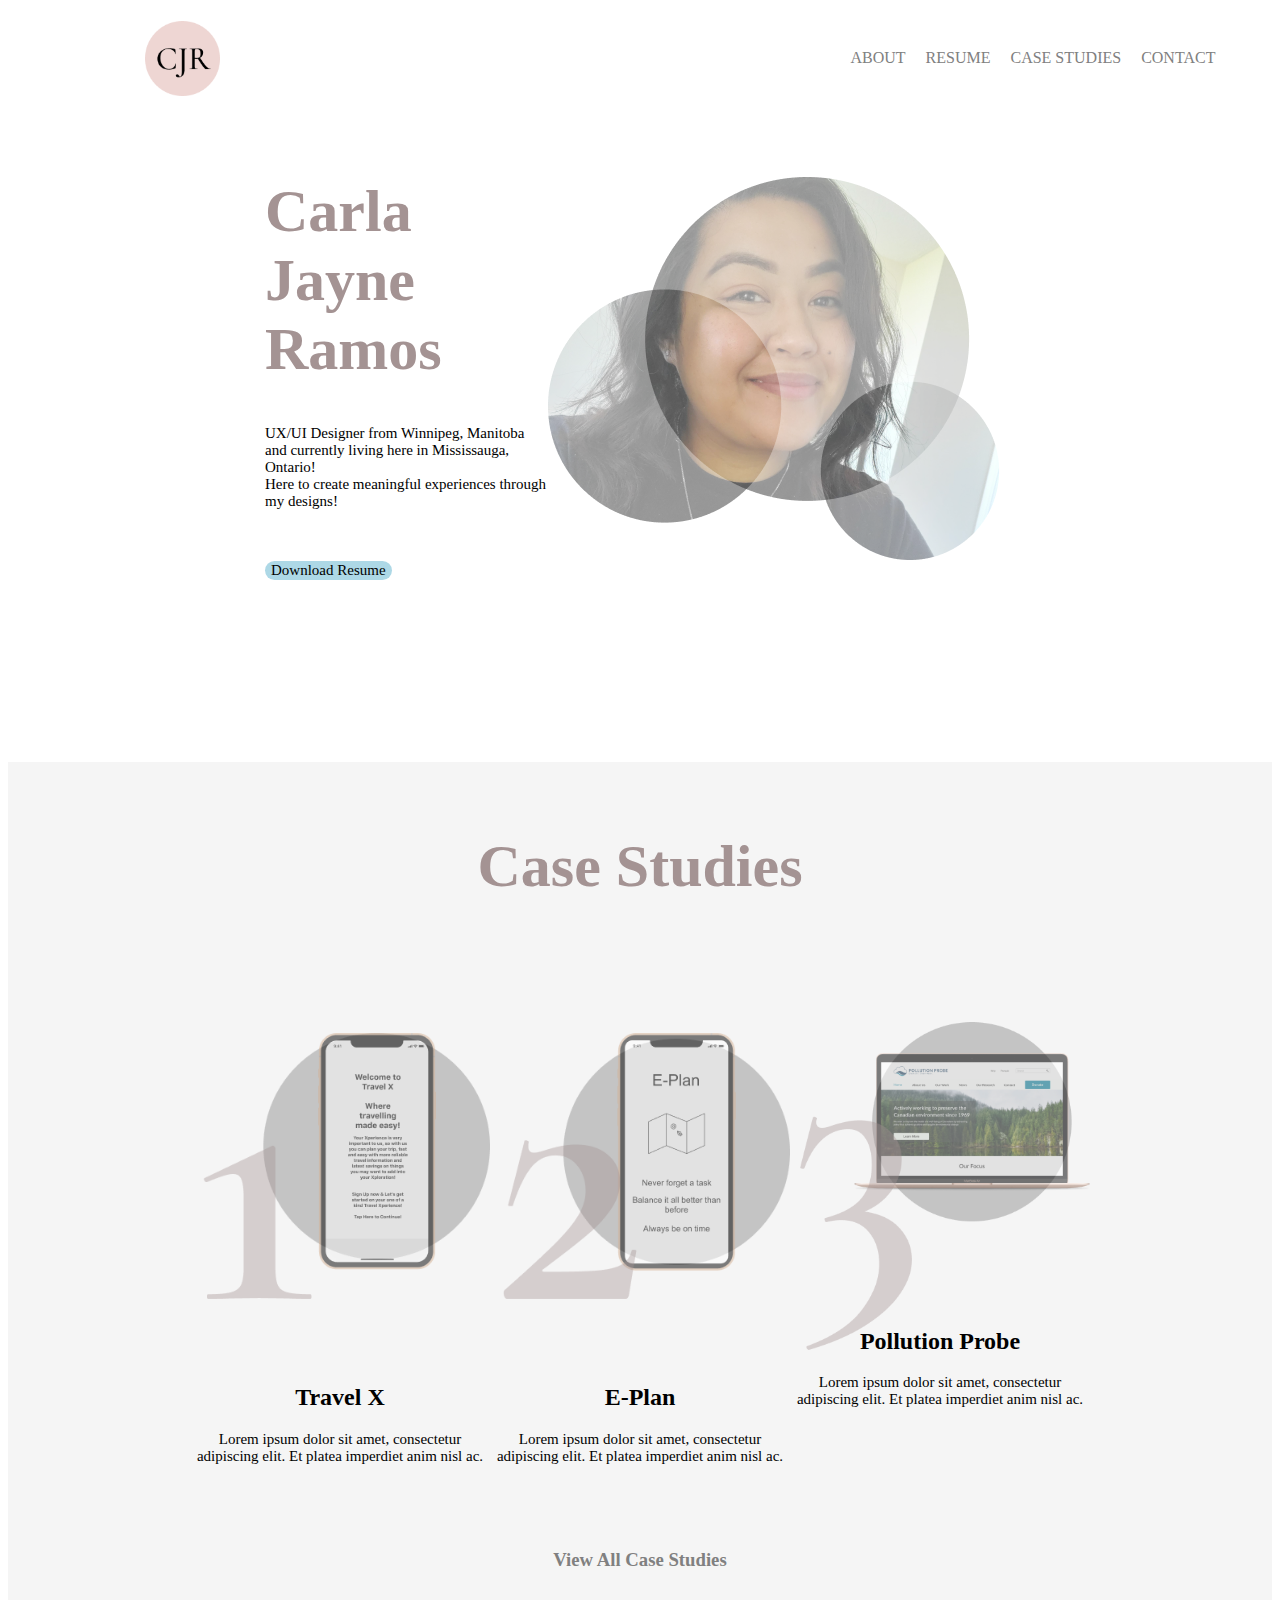
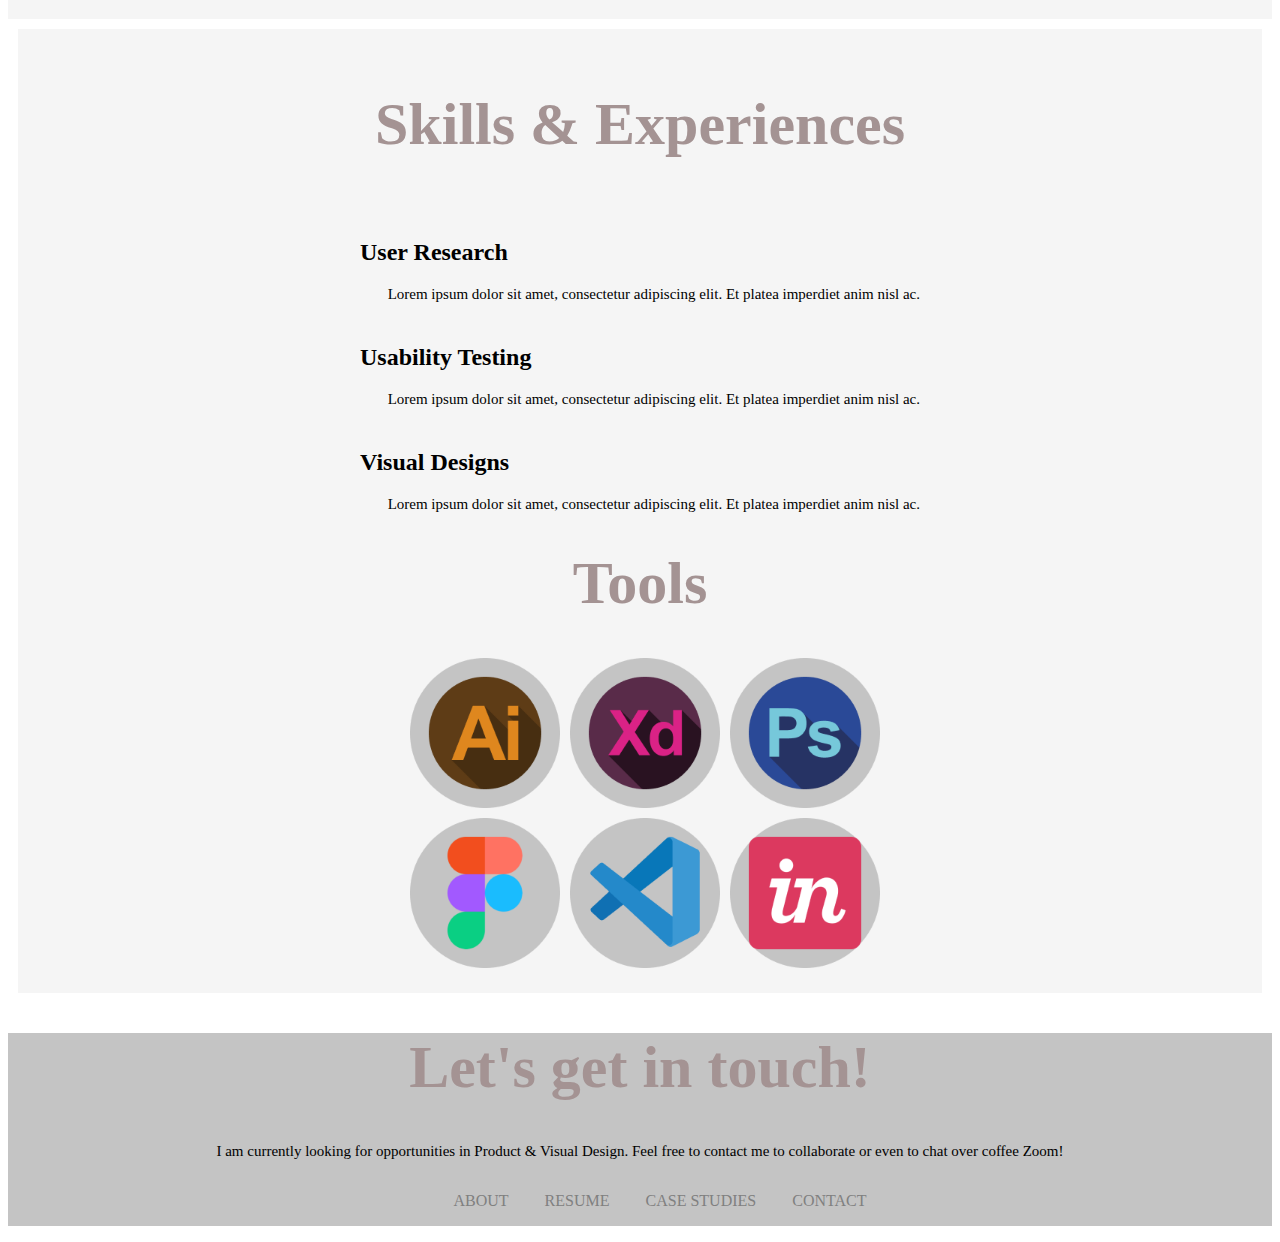
==== index.html @ ff815f1f "initial Push" ====
<!DOCTYPE html>
<html lang="en">
<head>
    <link rel="stylesheet" href="css/style.css">
    <title>Carla Jayne Ramos</title>
</head>
<body>
    <!-- Navigation -->
<header>
    <div class="logo">
          <img src="images/logo_2.png" width="75px" height="75px">
    </div>

    <div class="nav">
      <ul>
        <li><a href="#">ABOUT</a></li>
        <li><a href="#">RESUME</a></li>
        <li><a href="#">CASE STUDIES</a></li>
        <li><a href="#">CONTACT</a></li>
      </ul>
    </div>
</header>
    <!-- End Navigation -->

    <!-- About Me -->
    <section class="heroImg">
        <div class="content">
                <img src="images/carla_desktop.png" class="right">
                <h1 class="titlename">Carla Jayne Ramos</h1>
                <p>UX/UI Designer from Winnipeg, Manitoba and currently living here in Mississauga, Ontario!<br>Here to create meaningful experiences through my designs!</p>
                <br>
                <br>
                <button>Download Resume</button>
            </div>
    </section>
    <!-- End About Me -->

    <!-- Case Studies -->
        <section class="CaseStudies">
            <h1 style="text-align: center">Case Studies</h1>
            <div class="justifyContent flexContainer">
                <div class="flex_item">
                    <img src="images/travel_x_hp.png">
                    <div id="description">
                    <h2>Travel X</h2>
                    <p> Lorem ipsum dolor sit amet, consectetur adipiscing elit. Et platea imperdiet anim nisl ac.</p>
                    </div>
                </div>
                <div class="flex_item">
                    <img src="images/eplan_hp.png">
                    <div id="description">
                    <h2>E-Plan</h2>
                    <p> Lorem ipsum dolor sit amet, consectetur adipiscing elit. Et platea imperdiet anim nisl ac.</p>
                    </div></div>
                <div class="flex_item">
                    <img src="images/pollution_probe_hp.png">
                    <div id="description">
                    <h2>Pollution Probe</h2>
                    <p> Lorem ipsum dolor sit amet, consectetur adipiscing elit. Et platea imperdiet anim nisl ac.</p>
                    </div></div>
                </div>
            </div>
            <h3 style="text-align: center"><a href="#">View All Case Studies</a></h3>
        </section>
    <!-- End Case Studies -->

    <!-- Skills and Tools -->
    <section class="SkillsExperience">
    <section class="Skills">
<h1 style="text-align: center">Skills & Experiences</h1>
<div class="mySkills gridContainer1">
    <div class="gridArea" id="research">
        <h2 style="text-align: left">User Research</h2>
        <p style="text-align: right"> Lorem ipsum dolor sit amet, consectetur adipiscing elit. Et platea imperdiet anim nisl ac.</p>
    </div>
    <div class="gridArea" id="testing">
        <h2 style="text-align: left">Usability Testing</h2>
        <p style="text-align: right"> Lorem ipsum dolor sit amet, consectetur adipiscing elit. Et platea imperdiet anim nisl ac.</p>
    </div>
    <div class="gridArea" id= "visual">
        <h2 style="text-align: left">Visual Designs</h2>
        <p style="text-align: right"> Lorem ipsum dolor sit amet, consectetur adipiscing elit. Et platea imperdiet anim nisl ac.</p>
    </div>
</div>
</section>

<section class="myTools">
    <h1 style="text-align: center">Tools</h1>
    <div class="myTools gridContainer">
        <div class="grid-item" id="AI">
            <img src="images/animate.png" alt="Adobe Illustraitor">
        </div>
        <div class="grid-item" id="XD">
            <img src="images/xd.png" alt="Adobe XD">
        </div>
        <div class="grid-item" id="PS">
            <img src="images/photoshop.png" alt="Adobe Photoshop">
        </div>
        <div class="grid-item" id="Figma">
            <img src="images/figma.png" alt="Figma">
        </div>
        <div class="grid-item" id="VS">
            <img src="images/vscode.png" alt="VS Code">
        </div>
        <div class="grid-item" id="IV">
            <img src="images/invision.png" alt="Invision">
    </div></div>


</section>
</section>

    <!-- End Skills and Tools -->

    <!-- Footer -->
    <footer>
        <h1 style="text-align: center">Let's get in touch!</h1>
        <p>I am currently looking for opportunities in Product & Visual Design. Feel free to contact me to collaborate or even to chat over coffee Zoom!</p>
            <ul>
                <li><a href="#">ABOUT</a></li>
                <li><a href="#">RESUME</a></li>
                <li><a href="#">CASE STUDIES</a></li>
                <li><a href="#">CONTACT</a></li>
            </ul>
    </footer>
    <!-- End Footer -->


</body>
</html>
---- css/style.css ----
/*Navigation Bar*/
header{
  vertical-align: top;
  text-align: center;
  width: 100%;
  top: 0;
  left: 0;
  position: relative;
}
.logo {
  display: inline-block;
  width: 20%;
  padding:1%;
}
.nav{
  display: inline-block;
  width: 70%;
  padding: 1%;
}
.nav ul li{
  display:inline;
  margin-left: auto;
  padding: 8px;
}
.nav ul{
  float: right;
}

  /*About Me*/
  .heroImg {
    height: 600px;
    padding: 25px;
  }
  .content {
    margin: 0 auto;
    width: 750px;
  }
  .right {
    float: right;
    padding-right: 15px;
  }

    /*Case Studies*/
.flexContainer {
  display: flex;
  width: 100%;
  background-color:transparent;
  margin: 0;
  padding: 0;
}
.flex_item {
  background-color: transparent;
  flex-direction: column;
  margin: 0;
  padding: 10x;
  width: 300px;
  height: auto;
  text-align: center;
}
.justifyContent {
  justify-content: center;
}
img { 
  max-width: 100%;
  max-height: 100%;
}
#description {
    position: relative;
    left: 0;
    bottom: 50px;
  text-align: center;
}
.CaseStudies{
  background-color:whitesmoke;
  margin: 0;
  padding: 0;
  padding-bottom: 30px;
  padding-top: 30px;
}

    /*Skills and Tools*/

.gridContainer {
  display: grid;
  width: 100%;
  justify-content: center;
  align-content: center;
  background-color: transparent;
  grid-gap: 10px;
  grid-template-rows: auto auto;
  grid-template-columns: auto auto auto;
  grid-template-areas: "AI XD PS"
  "Figma VS IV";
}
.gridArea {
  margin: 10px;
  background-color: transparent;
  padding: 10px;
}

.gridContainer1{
  display: grid;
  grid-gap: 5px;
  justify-content: center;
  align-content: center;
  grid-template-columns: 600px;
  grid-template-rows: 100px 100px 100px;
  grid-template-areas:
  "research"
  "testing"
  "visual";
}
.grid-item {
width: 150px;
height: 150px;
}
.Skills {
  background-color:whitesmoke;
  width: inherit;
  height: inherit;
  padding: 0px;
  margin: 5px;
}
.myTools {
  background-color:whitesmoke;
  padding: 0px;
  margin: 5px;
}
.SkillsExperience {
  background-color:whitesmoke;
  margin: 10px;
  padding-bottom: 20px;
  padding-top: 20px;
}


    /*Footer*/
  footer {
  position: relative;
  width: 100%;
  height: auto;
  left: 0;
  bottom: 0;
  background-color:#C4C4C4;
  text-align: center;
  }
  footer ul li{
    display: inline-block;
    padding: 16px;
  }
    /*Web Style*/
  h1 {
    font-family: Cormorant, Bold;
    font-size: 60px;
    color:#A49393;
  }
  h3 {
    font-family: Open Sans;

  }
  p {
    font-family: Open Sans, regular;
    font-size: 15px;
  }
  a {
    font-family: Open Sans, regular;
    color: gray;
    text-decoration: none;
  }
  a:hover {
    text-decoration: underline;
  }
  button {
    font-family: Open Sans, Regular;
    font-size: 15px;
    background-color: lightblue;
    border-radius: 10px;
    text-align: center;
    display: inline-block;
    border: none;
  }  
  section {
    padding: 0;
    margin: 0;
  }

/*Media Query*/
@media only screen and (max-width:600){
  .flex-container {
    flex-direction: column;
  }}
@media only screen and (max-width:600){
  .gridContainer {
    grid-template-rows: auto auto auto auto auto auto;
    grid-template-columns: 1fr;
    grid-template-areas: 
    "AI"
    "XD"
    "PS"
    "Figma"
    "VS"
    "IV";
  }
  };
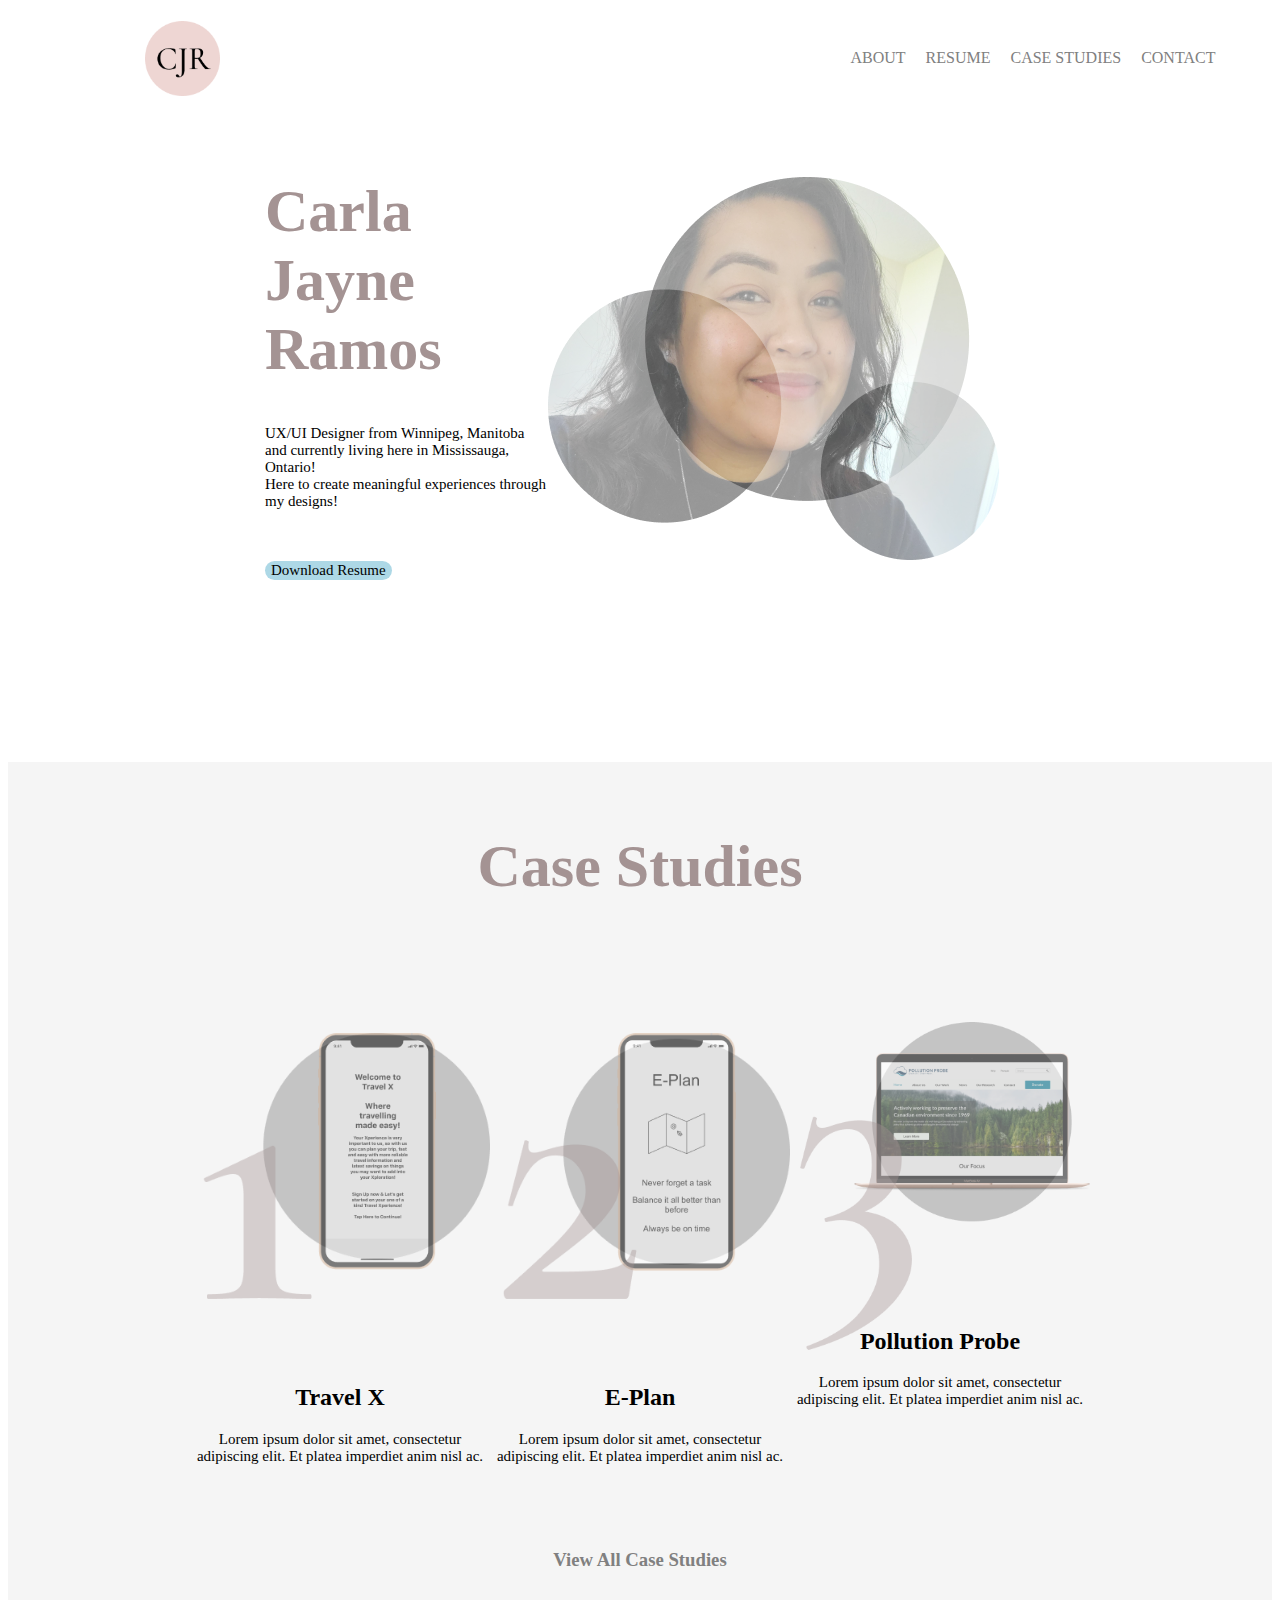
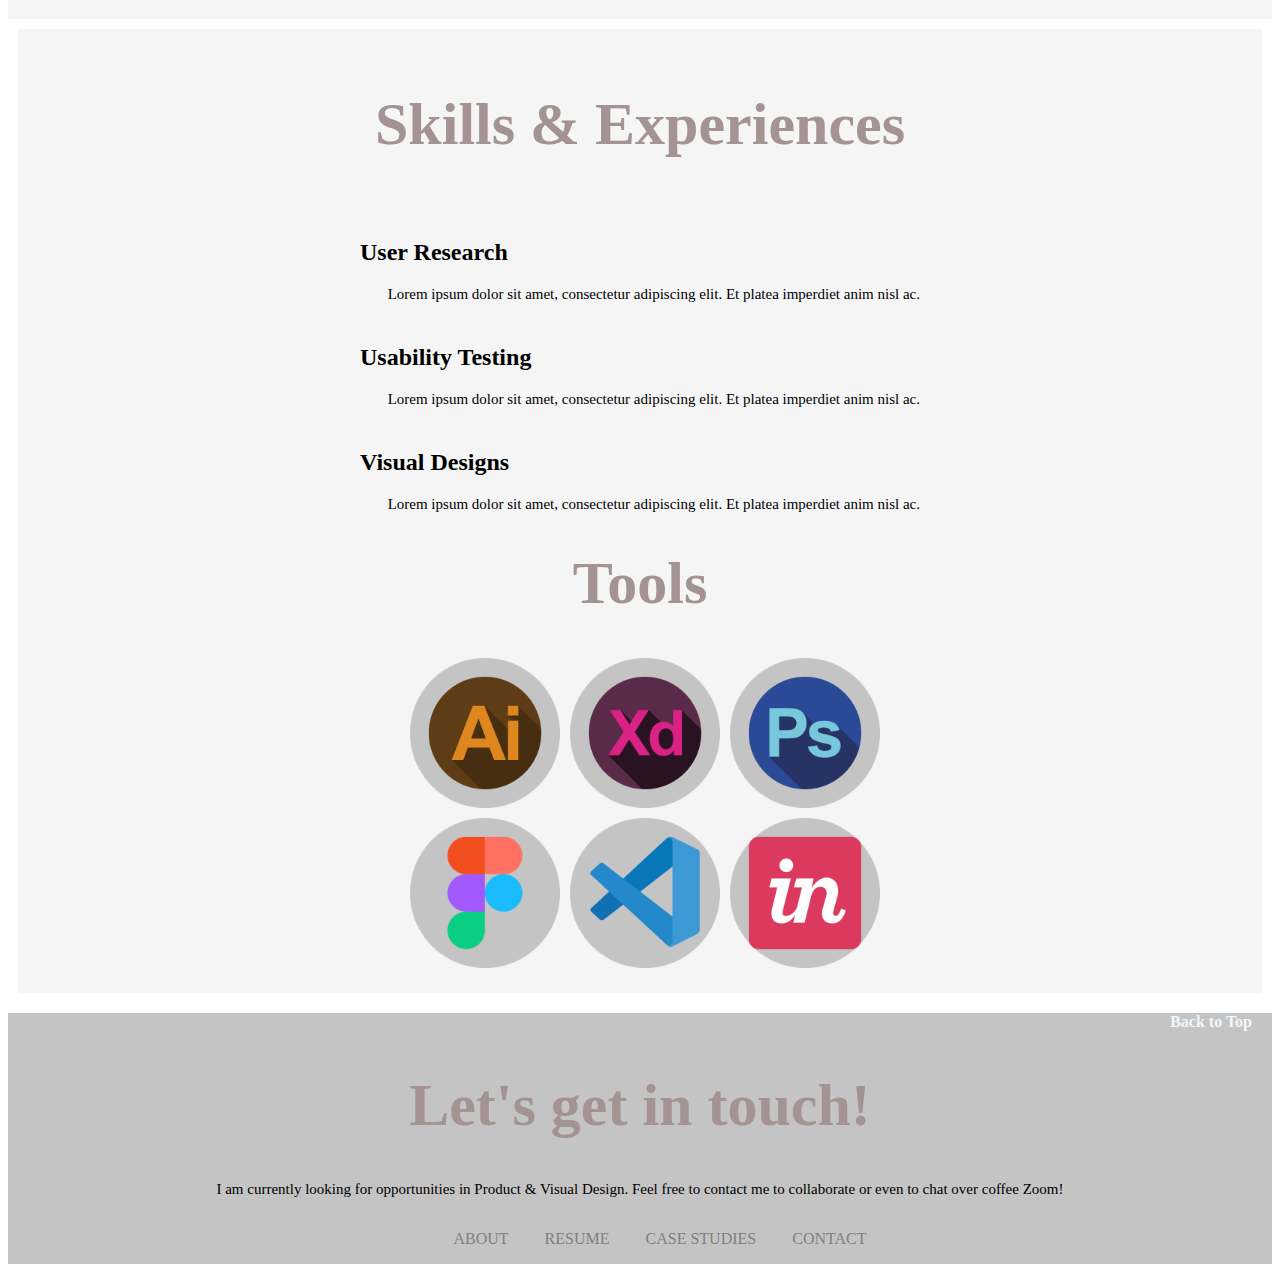
==== commit 24ab2ef5: "animation first push" ====
--- a/index.html
+++ b/index.html
@@ -3,6 +3,13 @@
 <head>
     <link rel="stylesheet" href="css/style.css">
     <title>Carla Jayne Ramos</title>
+    <style>
+        @font-face {
+  font-family: Open Sans;
+  src: url(https://fonts.google.com/specimen/Open+Sans?preview.text_type=custom#standard-styles);
+}
+
+    </style>
 </head>
 <body>
     <!-- Navigation -->
@@ -114,6 +121,7 @@
 
     <!-- Footer -->
     <footer>
+        <h2 id="backtop">Back to Top</h2>
         <h1 style="text-align: center">Let's get in touch!</h1>
         <p>I am currently looking for opportunities in Product & Visual Design. Feel free to contact me to collaborate or even to chat over coffee Zoom!</p>
             <ul>
@@ -127,4 +135,5 @@
 
 
 </body>
+<script src="js/index.js"></script>
 </html>--- a/css/style.css
+++ b/css/style.css
@@ -147,6 +147,14 @@
   footer ul li{
     display: inline-block;
     padding: 16px;
+  }
+  #backtop {
+    font-family: Open sans, regular;
+    font-size: 16px;
+    color: aliceblue;
+    text-align: right;
+    margin-right: 20px;
+    margin-top: 20px;
   }
     /*Web Style*/
   h1 {
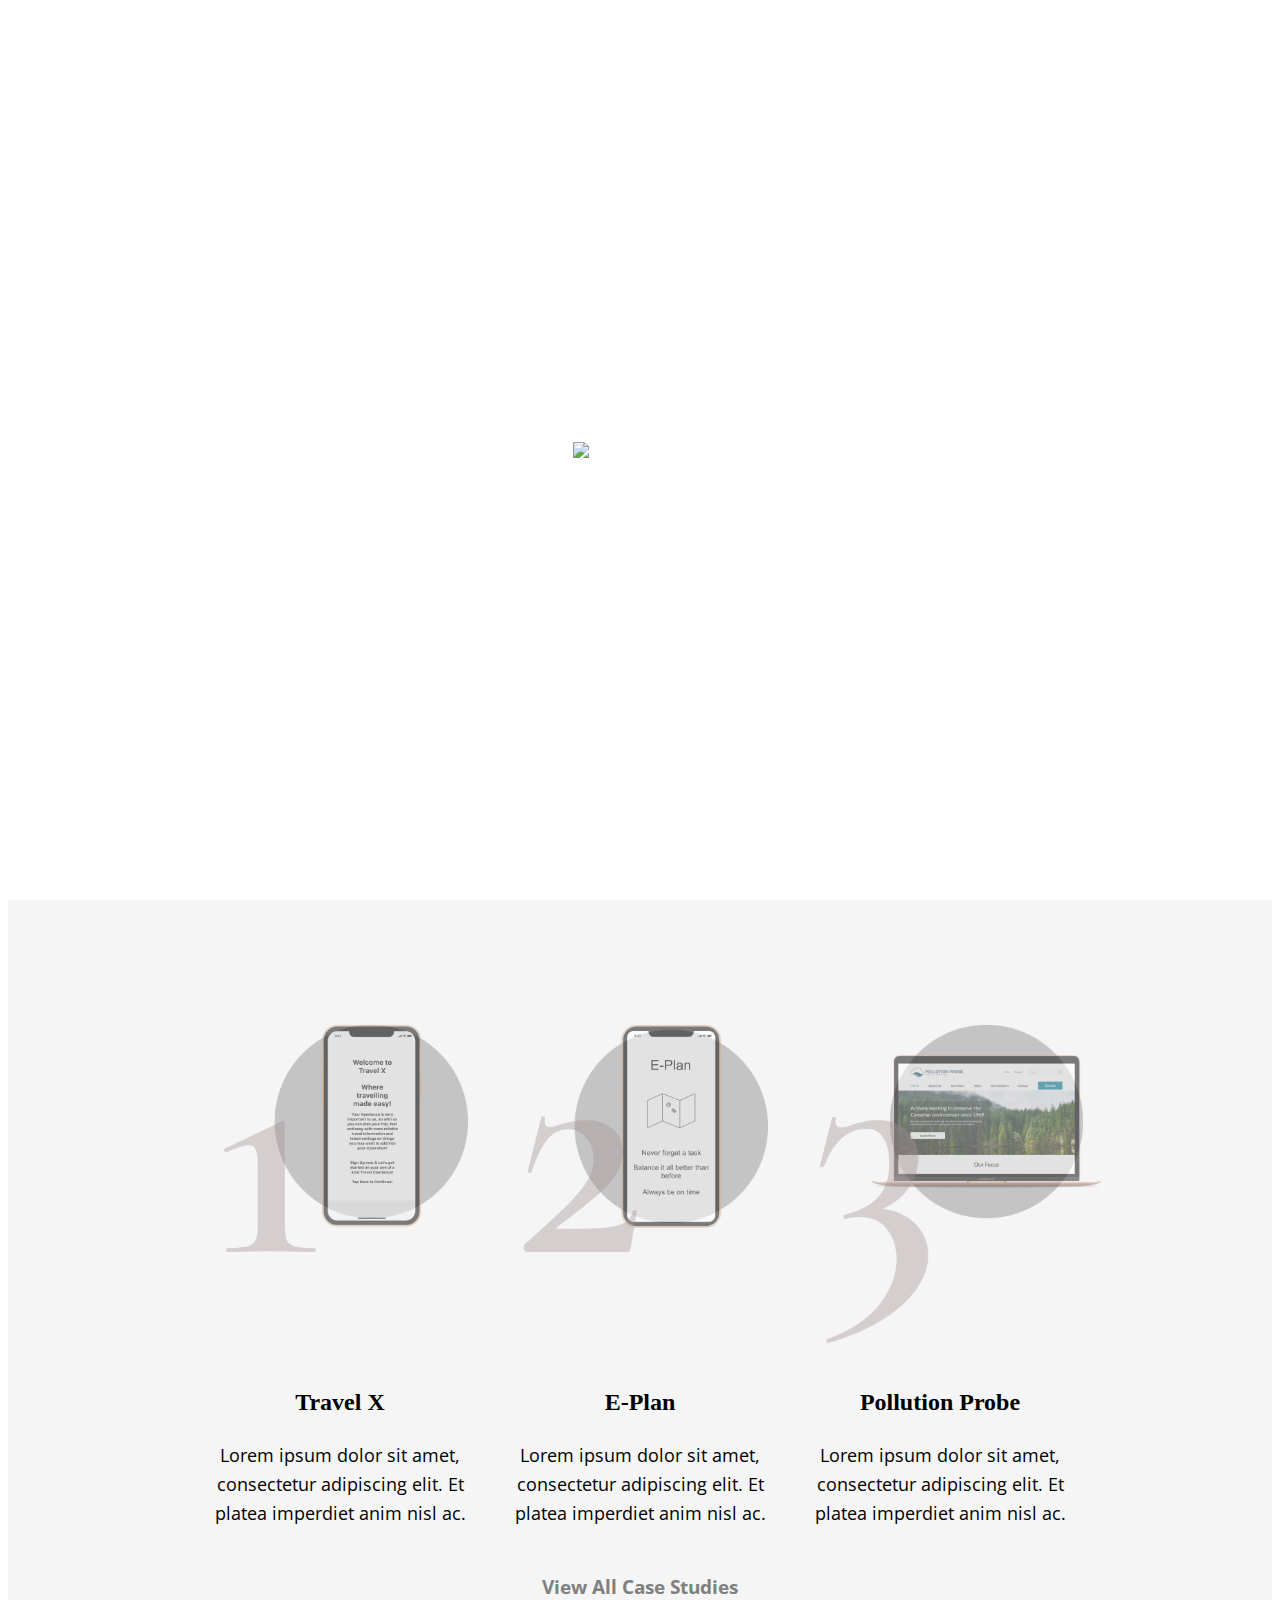
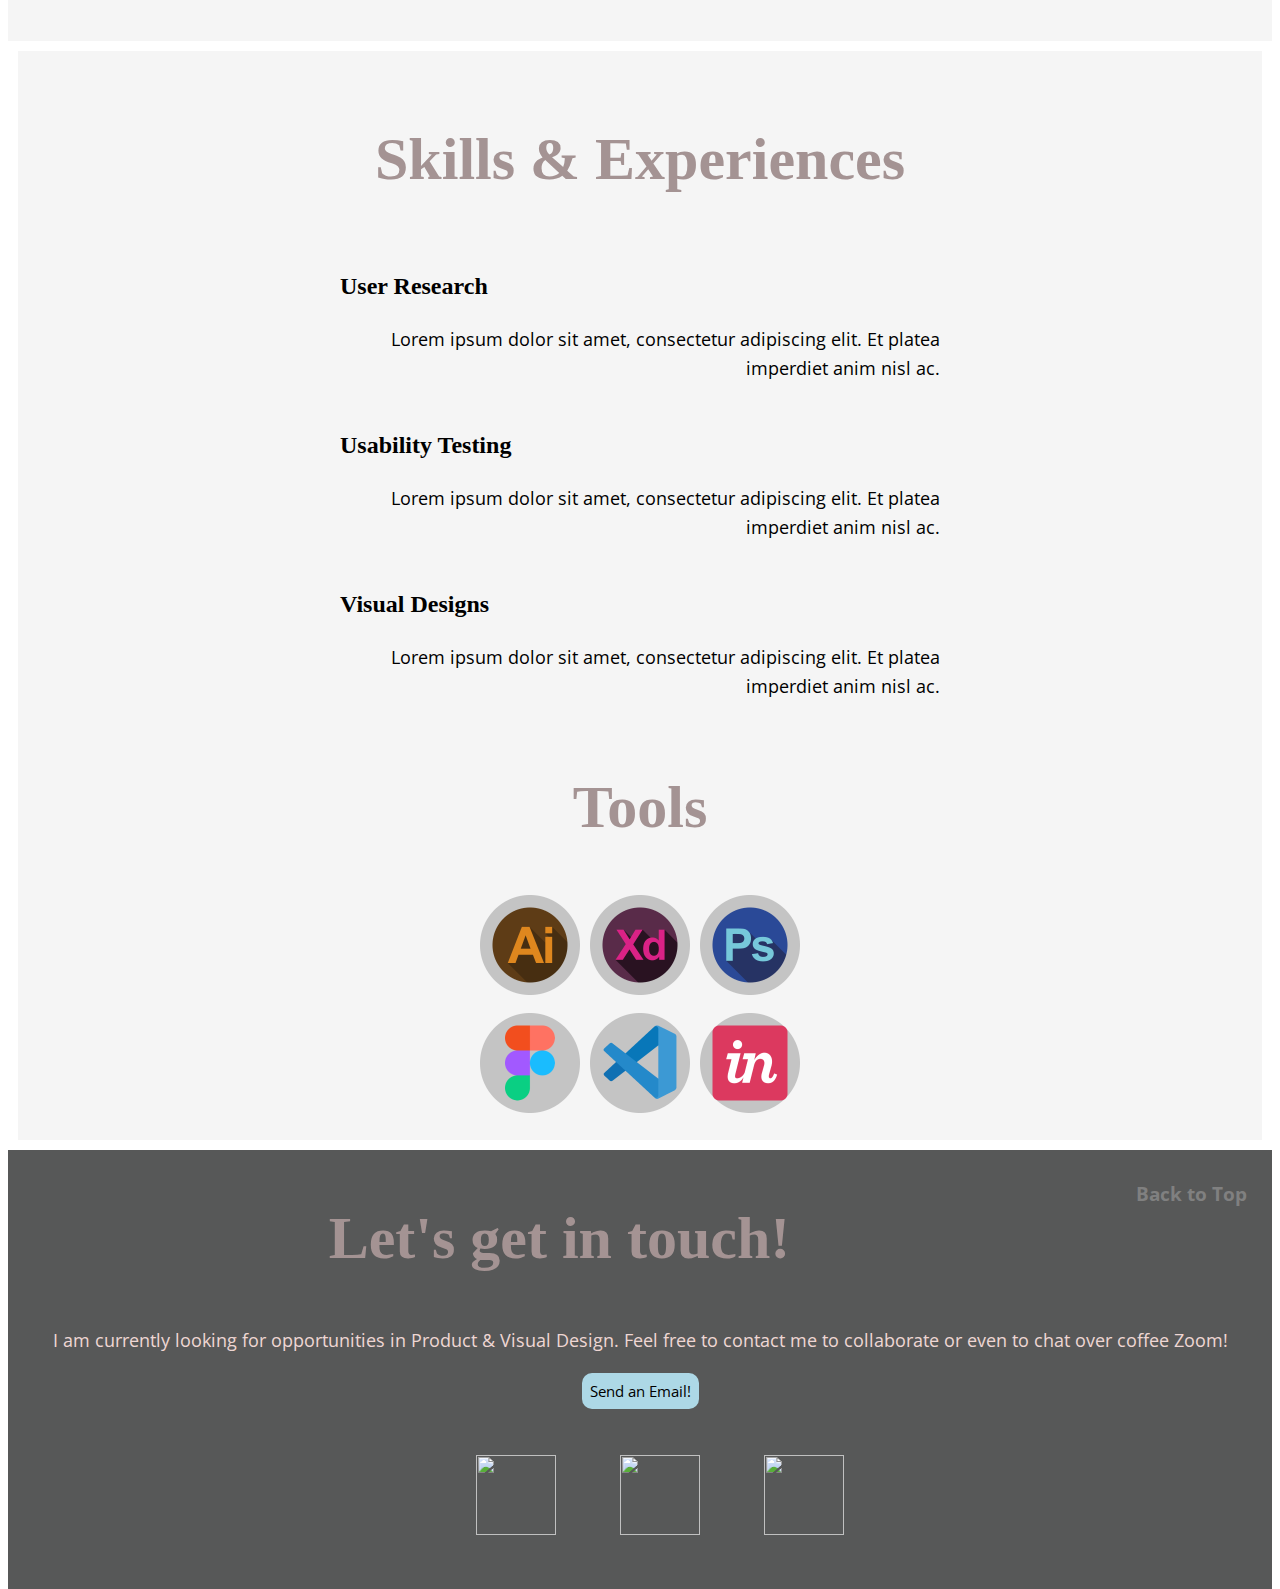
==== commit e5727d61: "Text and Alignment iterations - completed" ====
--- a/index.html
+++ b/index.html
@@ -3,13 +3,9 @@
 <head>
     <link rel="stylesheet" href="css/style.css">
     <title>Carla Jayne Ramos</title>
-    <style>
-        @font-face {
-  font-family: Open Sans;
-  src: url(https://fonts.google.com/specimen/Open+Sans?preview.text_type=custom#standard-styles);
-}
-
-    </style>
+    <!--Style Tags-->
+    <link href="https://fonts.googleapis.com/css?family=Open+Sans" rel="stylesheet">
+    <!--End Style Tags-->
 </head>
 <body>
     <!-- Navigation -->
@@ -17,13 +13,12 @@
     <div class="logo">
           <img src="images/logo_2.png" width="75px" height="75px">
     </div>
-
     <div class="nav">
       <ul>
-        <li><a href="#">ABOUT</a></li>
-        <li><a href="#">RESUME</a></li>
-        <li><a href="#">CASE STUDIES</a></li>
-        <li><a href="#">CONTACT</a></li>
+        <li><a href="about.html">ABOUT</a></li>
+        <li><a href="casestudies.html">CASE STUDIES</a></li>
+        <li><a href="contact.html">CONTACT</a></li>
+        <li><a href="https://docs.google.com/document/d/1Q8cBrltF35qJAb-zXMc60awHP8hutRlu6bZ5RbG4I0g/edit?usp=sharing">RESUME</a></li>
       </ul>
     </div>
 </header>
@@ -33,7 +28,7 @@
     <section class="heroImg">
         <div class="content">
                 <img src="images/carla_desktop.png" class="right">
-                <h1 class="titlename">Carla Jayne Ramos</h1>
+                <h1 id="top">Carla Jayne Ramos</h1>
                 <p>UX/UI Designer from Winnipeg, Manitoba and currently living here in Mississauga, Ontario!<br>Here to create meaningful experiences through my designs!</p>
                 <br>
                 <br>
@@ -48,49 +43,51 @@
             <div class="justifyContent flexContainer">
                 <div class="flex_item">
                     <img src="images/travel_x_hp.png">
-                    <div id="description">
+                    <figcaption>
                     <h2>Travel X</h2>
                     <p> Lorem ipsum dolor sit amet, consectetur adipiscing elit. Et platea imperdiet anim nisl ac.</p>
-                    </div>
+                    </figcaption>
                 </div>
                 <div class="flex_item">
                     <img src="images/eplan_hp.png">
-                    <div id="description">
+                    <figcaption>
                     <h2>E-Plan</h2>
                     <p> Lorem ipsum dolor sit amet, consectetur adipiscing elit. Et platea imperdiet anim nisl ac.</p>
-                    </div></div>
+                    </figcaption></div>
                 <div class="flex_item">
                     <img src="images/pollution_probe_hp.png">
-                    <div id="description">
+                    <figcaption>
                     <h2>Pollution Probe</h2>
                     <p> Lorem ipsum dolor sit amet, consectetur adipiscing elit. Et platea imperdiet anim nisl ac.</p>
-                    </div></div>
+                    </figcaption></div>
                 </div>
             </div>
-            <h3 style="text-align: center"><a href="#">View All Case Studies</a></h3>
+            <h3 style="text-align: center"><a href="casestudies.html">View All Case Studies</a></h3>
         </section>
     <!-- End Case Studies -->
 
     <!-- Skills and Tools -->
     <section class="SkillsExperience">
-    <section class="Skills">
+<section class="Skills">
 <h1 style="text-align: center">Skills & Experiences</h1>
 <div class="mySkills gridContainer1">
-    <div class="gridArea" id="research">
+    <div class="grid-item1" id="research">
         <h2 style="text-align: left">User Research</h2>
         <p style="text-align: right"> Lorem ipsum dolor sit amet, consectetur adipiscing elit. Et platea imperdiet anim nisl ac.</p>
     </div>
-    <div class="gridArea" id="testing">
+    <div class="grid-item1" id="testing">
         <h2 style="text-align: left">Usability Testing</h2>
         <p style="text-align: right"> Lorem ipsum dolor sit amet, consectetur adipiscing elit. Et platea imperdiet anim nisl ac.</p>
     </div>
-    <div class="gridArea" id= "visual">
+    <div class="grid-item1" id= "visual">
         <h2 style="text-align: left">Visual Designs</h2>
         <p style="text-align: right"> Lorem ipsum dolor sit amet, consectetur adipiscing elit. Et platea imperdiet anim nisl ac.</p>
     </div>
 </div>
 </section>
+    <!-- End Skills -->
 
+    <!--Tools -->
 <section class="myTools">
     <h1 style="text-align: center">Tools</h1>
     <div class="myTools gridContainer">
@@ -112,28 +109,35 @@
         <div class="grid-item" id="IV">
             <img src="images/invision.png" alt="Invision">
     </div></div>
-
-
 </section>
 </section>
-
-    <!-- End Skills and Tools -->
+    <!-- End Tools -->
 
     <!-- Footer -->
     <footer>
-        <h2 id="backtop">Back to Top</h2>
-        <h1 style="text-align: center">Let's get in touch!</h1>
-        <p>I am currently looking for opportunities in Product & Visual Design. Feel free to contact me to collaborate or even to chat over coffee Zoom!</p>
+        <h3 id="backtop"><a href="#">Back to Top</a></h3>
+        <h1 id="getintouch">Let's get in touch!</h1>
+        <p id="spill">I am currently looking for opportunities in Product & Visual Design. Feel free to contact me to collaborate or even to chat over coffee Zoom!</p>
+        <button id="sendemail">Send an Email!</button>
             <ul>
-                <li><a href="#">ABOUT</a></li>
-                <li><a href="#">RESUME</a></li>
-                <li><a href="#">CASE STUDIES</a></li>
-                <li><a href="#">CONTACT</a></li>
+                <li id="instagram"><a href="https://www.instagram.com/cjayne.designs/"><img src="images/socialmedia/025-instagram.png" width="80px" height="80px" atl="instagram"></a></li>
+                <li id="github"><a href="https://github.com/carlajayne"><img src="images/socialmedia/038-github.png" width="80px" height="80px" atl="github"></a></li>
+                <li id="linkedin"><a href="https://www.linkedin.com/in/carla-jayne-ramos-31b93017a/"><img src="images/socialmedia/045-linkedin.png" width="80px" height="80px" atl="Linkedin"></a></li>
             </ul>
     </footer>
     <!-- End Footer -->
-
+    
+    <!--Preloader-->
+    <div class="preloader">
+        <img src="http://cdn.onlinewebfonts.com/svg/img_511613.png">
+    </div>
+    <!-- End Preloader-->
+    
+    <!--Javascript Tags-->
+<script src="js/index.js"></script>
+<script src="https://code.jquery.com/jquery-3.5.1.js"></script>
+<script src="https://ajax.googleapis.com/ajax/libs/jquery/3.3.1/jquery.min.js"></script>
+    <!--End Javascript Tags-->
 
 </body>
-<script src="js/index.js"></script>
 </html>--- a/css/style.css
+++ b/css/style.css
@@ -16,6 +16,7 @@
   display: inline-block;
   width: 70%;
   padding: 1%;
+  z-index: 1;
 }
 .nav ul li{
   display:inline;
@@ -60,59 +61,52 @@
 .justifyContent {
   justify-content: center;
 }
-img { 
-  max-width: 100%;
-  max-height: 100%;
-}
-#description {
-    position: relative;
+.flexContainer img { 
+  position: relative;
+  max-width: 400px;
+  max-height: 400px;
+  margin: auto;
+  padding:  0px 20px 0;
+}
+figcaption {
+    padding: 0.5em;
+    position: static;
     left: 0;
-    bottom: 50px;
-  text-align: center;
+    text-align: center;
 }
 .CaseStudies{
   background-color:whitesmoke;
-  margin: 0;
-  padding: 0;
-  padding-bottom: 30px;
-  padding-top: 30px;
-}
-
-    /*Skills and Tools*/
-
-.gridContainer {
-  display: grid;
-  width: 100%;
-  justify-content: center;
+  padding-bottom: 20px;
+  padding-top: 5px;
   align-content: center;
-  background-color: transparent;
-  grid-gap: 10px;
-  grid-template-rows: auto auto;
-  grid-template-columns: auto auto auto;
-  grid-template-areas: "AI XD PS"
-  "Figma VS IV";
-}
-.gridArea {
+}
+
+    /*Skills&Tools Container*/
+.SkillsExperience {
+  background-color:whitesmoke;
   margin: 10px;
-  background-color: transparent;
-  padding: 10px;
-}
-
+  padding: 0px;
+  padding-bottom: 20px;
+  padding-top: 20px;
+  align-content: center;
+}
+    /*Skills*/
 .gridContainer1{
   display: grid;
   grid-gap: 5px;
   justify-content: center;
   align-content: center;
   grid-template-columns: 600px;
-  grid-template-rows: 100px 100px 100px;
+  grid-template-rows: auto auto auto;
   grid-template-areas:
   "research"
   "testing"
   "visual";
 }
-.grid-item {
-width: 150px;
-height: 150px;
+.grid-item1 {
+  margin: 0;
+  background-color: transparent;
+  padding: 0px;
 }
 .Skills {
   background-color:whitesmoke;
@@ -121,41 +115,59 @@
   padding: 0px;
   margin: 5px;
 }
-.myTools {
-  background-color:whitesmoke;
-  padding: 0px;
-  margin: 5px;
-}
-.SkillsExperience {
-  background-color:whitesmoke;
-  margin: 10px;
-  padding-bottom: 20px;
-  padding-top: 20px;
-}
+    /*Tools*/
+    .gridContainer {
+      display: grid;
+      align-content: center;
+      justify-content: center;
+      width: 100%;
+      background-color: transparent;
+      grid-gap: 10px;
+      grid-template-rows: auto auto;
+      grid-template-columns: auto auto auto;
+      grid-template-areas: 
+      "AI XD PS"
+      "Figma VS IV";
+    }
+    .grid-item img{
+      width: 100px;
+      height: 100px;
+    }
+    .myTools {
+      background-color:whitesmoke;
+      padding: 0px;
+      margin: 0px;
+    }
 
 
     /*Footer*/
   footer {
-  position: relative;
-  width: 100%;
-  height: auto;
-  left: 0;
-  bottom: 0;
-  background-color:#C4C4C4;
-  text-align: center;
-  }
-  footer ul li{
+    bottom: 0;
+    width: 100%;
+    padding: 50px auto 75px;
+    background-color: #575858;
+    text-decoration-color: #eed6d3;
+    align-content: center;
+    justify-content: center;
+    text-align: center;
+  }
+  #backtop {  
+    padding: 10px 25px 0; 
+    float: right;
+  }
+  footer ul li {
     display: inline-block;
-    padding: 16px;
-  }
-  #backtop {
-    font-family: Open sans, regular;
-    font-size: 16px;
-    color: aliceblue;
-    text-align: right;
-    margin-right: 20px;
-    margin-top: 20px;
-  }
+    align-content: space-between;
+    padding: 30px;
+  } 
+  #spill {
+    color: #eed6d3;
+  }
+  #getintouch{
+    text-align: center;
+  }
+
+
     /*Web Style*/
   h1 {
     font-family: Cormorant, Bold;
@@ -168,7 +180,7 @@
   }
   p {
     font-family: Open Sans, regular;
-    font-size: 15px;
+    font-size: 18px;
   }
   a {
     font-family: Open Sans, regular;
@@ -186,11 +198,20 @@
     text-align: center;
     display: inline-block;
     border: none;
-  }  
-  section {
-    padding: 0;
-    margin: 0;
-  }
+    padding: 8px;
+  } 
+  button:hover {
+    background-color: rgb(35, 161, 161);
+  } 
+
+  body{
+    height: 100vh;
+    line-height: 1.6;
+}
+/*CSS Scroll Smooth*/
+html {
+  scroll-behavior: smooth;
+}
 
 /*Media Query*/
 @media only screen and (max-width:600){
@@ -198,9 +219,11 @@
     flex-direction: column;
   }}
 @media only screen and (max-width:600){
-  .gridContainer {
-    grid-template-rows: auto auto auto auto auto auto;
-    grid-template-columns: 1fr;
+  }
+  .gridContainer .gridContainer1 {
+    align-content: center;
+    grid-template-rows: 100 100 100 100 100 100;
+    grid-template-columns: 1fr ;
     grid-template-areas: 
     "AI"
     "XD"
@@ -209,4 +232,31 @@
     "VS"
     "IV";
   }
-  };+  /*Preloader*/
+  .preloader{
+    position: fixed;
+    width: 100%;
+    height: 100vh;
+    z-index: 10000;
+    background-color: white;
+    top: 0;
+    display: flex;
+    align-items: center;
+  }
+  .preloader img{
+    animation: spin 3s ease;
+    transition: all;
+    width: 150px;
+    margin: 0 auto;
+  }
+  @keyframes spin {
+    0% {
+      transform: rotate(0deg);
+    }
+    50% {
+      transform: rotate(360deg);
+    }
+    100% {
+      transform: rotate(720deg);
+    }
+  }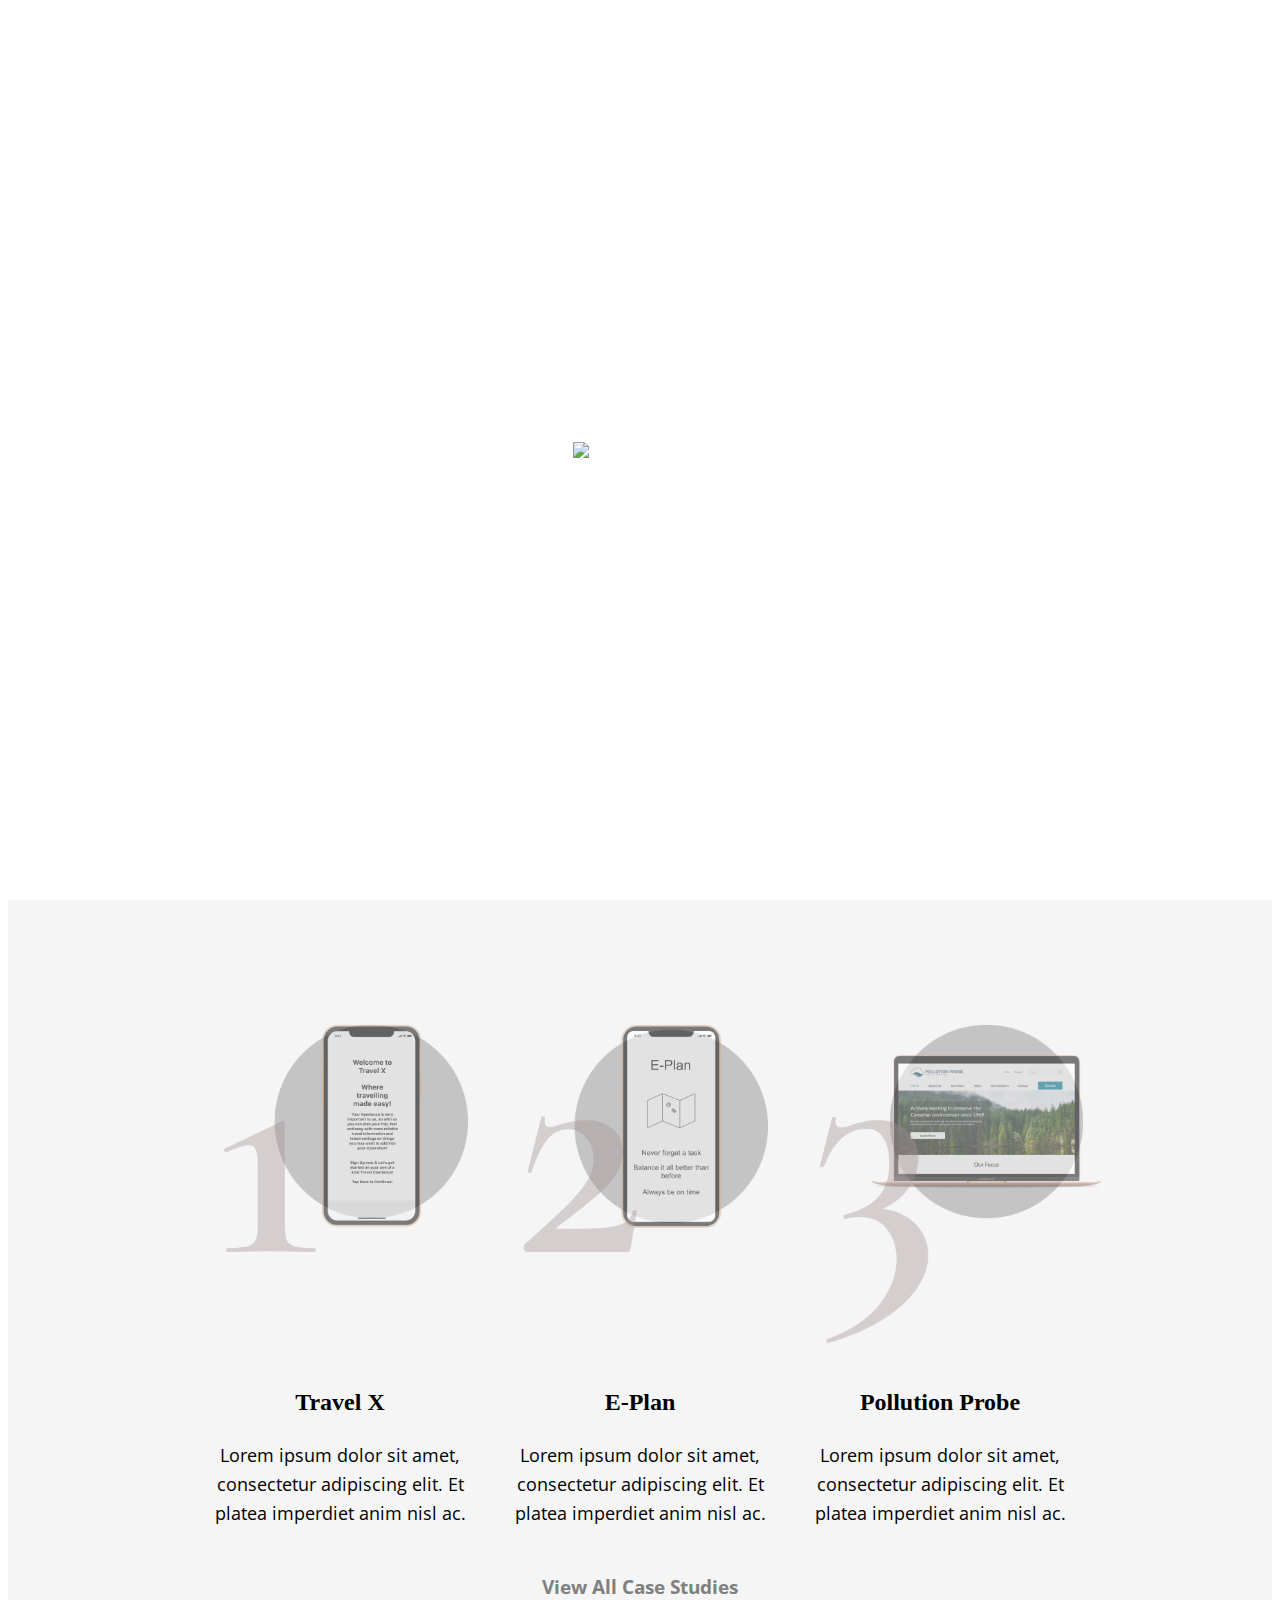
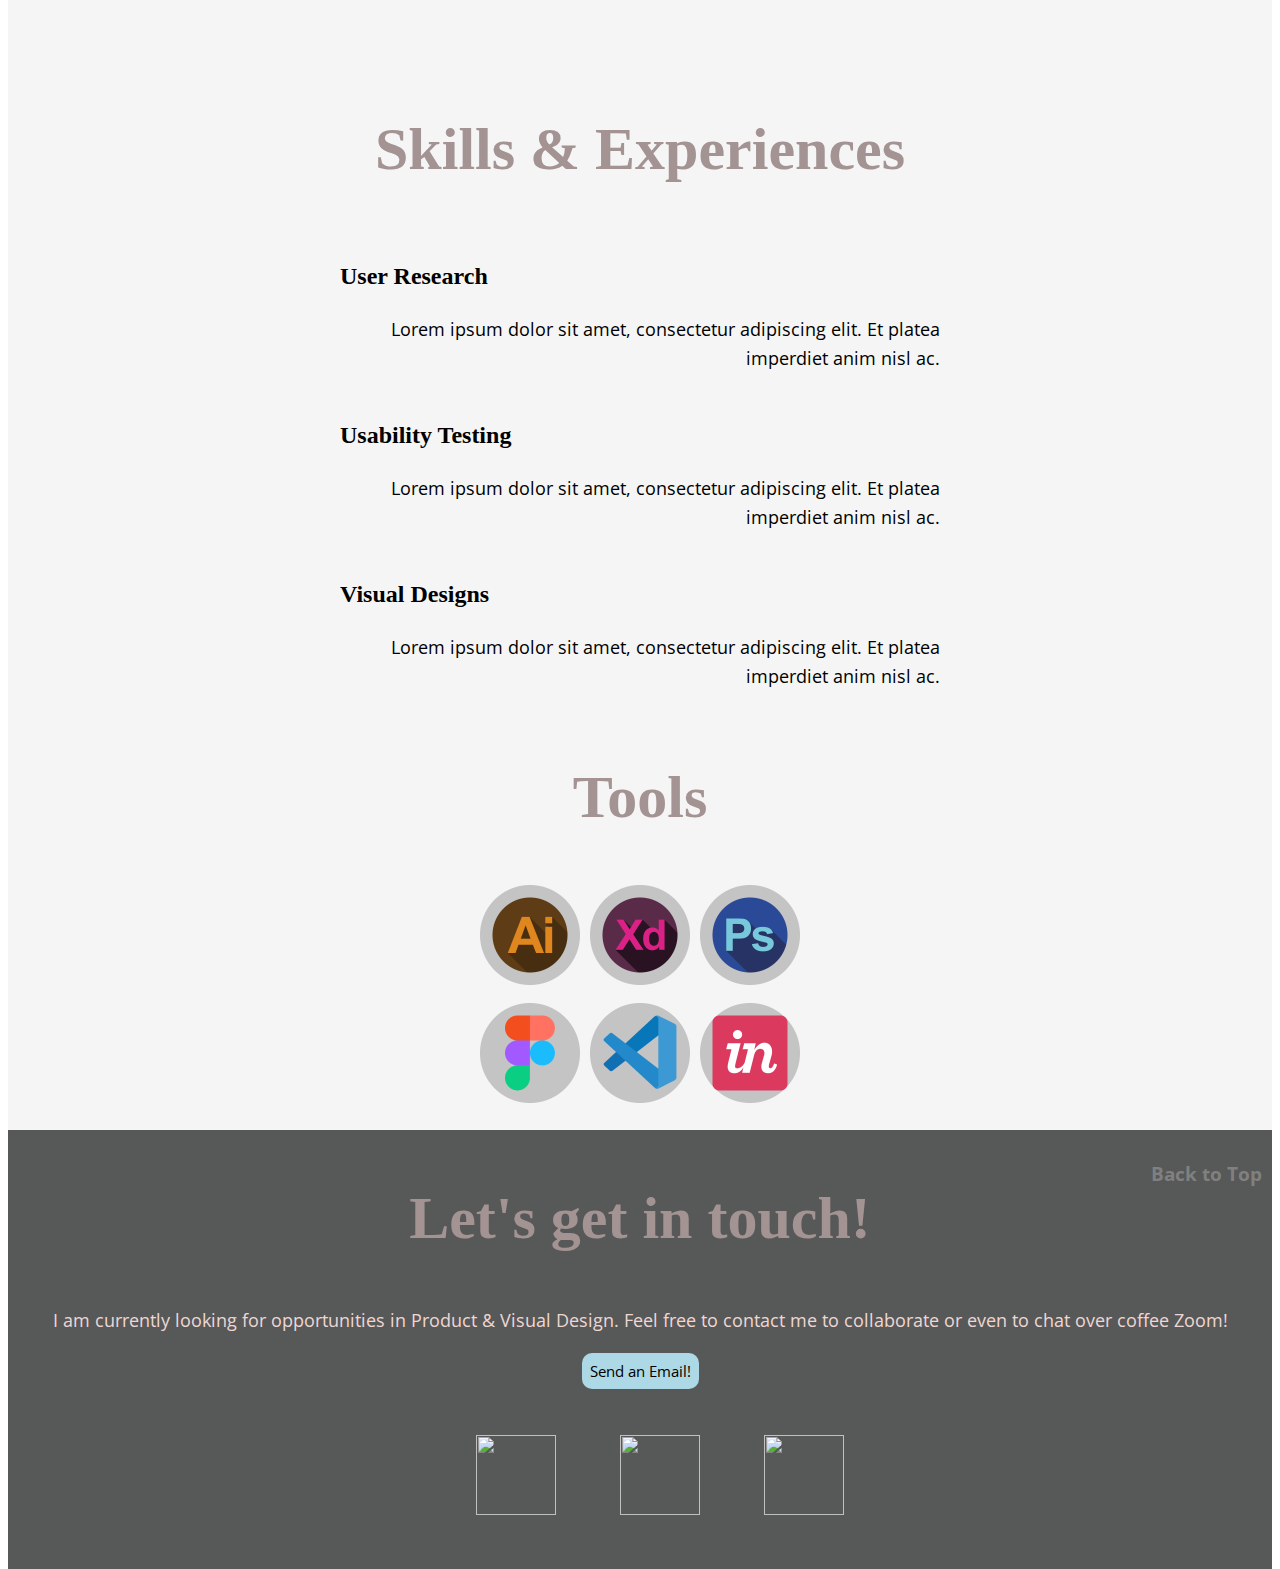
==== commit 967c6840: "one more footer edit" ====
--- a/index.html
+++ b/index.html
@@ -116,9 +116,10 @@
     <!-- Footer -->
     <footer>
         <h3 id="backtop"><a href="#">Back to Top</a></h3>
-        <h1 id="getintouch">Let's get in touch!</h1>
-        <p id="spill">I am currently looking for opportunities in Product & Visual Design. Feel free to contact me to collaborate or even to chat over coffee Zoom!</p>
-        <button id="sendemail">Send an Email!</button>
+        <div class="footertext">
+        <h1>Let's get in touch!</h1>
+        <p class="spill">I am currently looking for opportunities in Product & Visual Design. Feel free to contact me to collaborate or even to chat over coffee Zoom!</p>
+        <button>Send an Email!</button></div>
             <ul>
                 <li id="instagram"><a href="https://www.instagram.com/cjayne.designs/"><img src="images/socialmedia/025-instagram.png" width="80px" height="80px" atl="instagram"></a></li>
                 <li id="github"><a href="https://github.com/carlajayne"><img src="images/socialmedia/038-github.png" width="80px" height="80px" atl="github"></a></li>
--- a/css/style.css
+++ b/css/style.css
@@ -84,13 +84,13 @@
     /*Skills&Tools Container*/
 .SkillsExperience {
   background-color:whitesmoke;
-  margin: 10px;
+  margin: 0px;
   padding: 0px;
   padding-bottom: 20px;
   padding-top: 20px;
   align-content: center;
 }
-    /*Skills*/
+                     /*Skills*/
 .gridContainer1{
   display: grid;
   grid-gap: 5px;
@@ -115,7 +115,7 @@
   padding: 0px;
   margin: 5px;
 }
-    /*Tools*/
+                         /*Tools*/
     .gridContainer {
       display: grid;
       align-content: center;
@@ -141,32 +141,32 @@
 
 
     /*Footer*/
+    #backtop { 
+      background-color:   #575858; 
+      padding: 10px 10px 0; 
+      position: absolute;
+      top:0;
+      right:0;
+      width: 200px;
+      text-align: right;
+    }
   footer {
+    position: relative;
+    justify-content: center;
+    align-content: center;
+    text-align: center;
     bottom: 0;
     width: 100%;
-    padding: 50px auto 75px;
+    padding: auto;
     background-color: #575858;
-    text-decoration-color: #eed6d3;
-    align-content: center;
-    justify-content: center;
-    text-align: center;
-  }
-  #backtop {  
-    padding: 10px 25px 0; 
-    float: right;
   }
   footer ul li {
     display: inline-block;
-    align-content: space-between;
     padding: 30px;
   } 
-  #spill {
+  .spill{
     color: #eed6d3;
   }
-  #getintouch{
-    text-align: center;
-  }
-
 
     /*Web Style*/
   h1 {
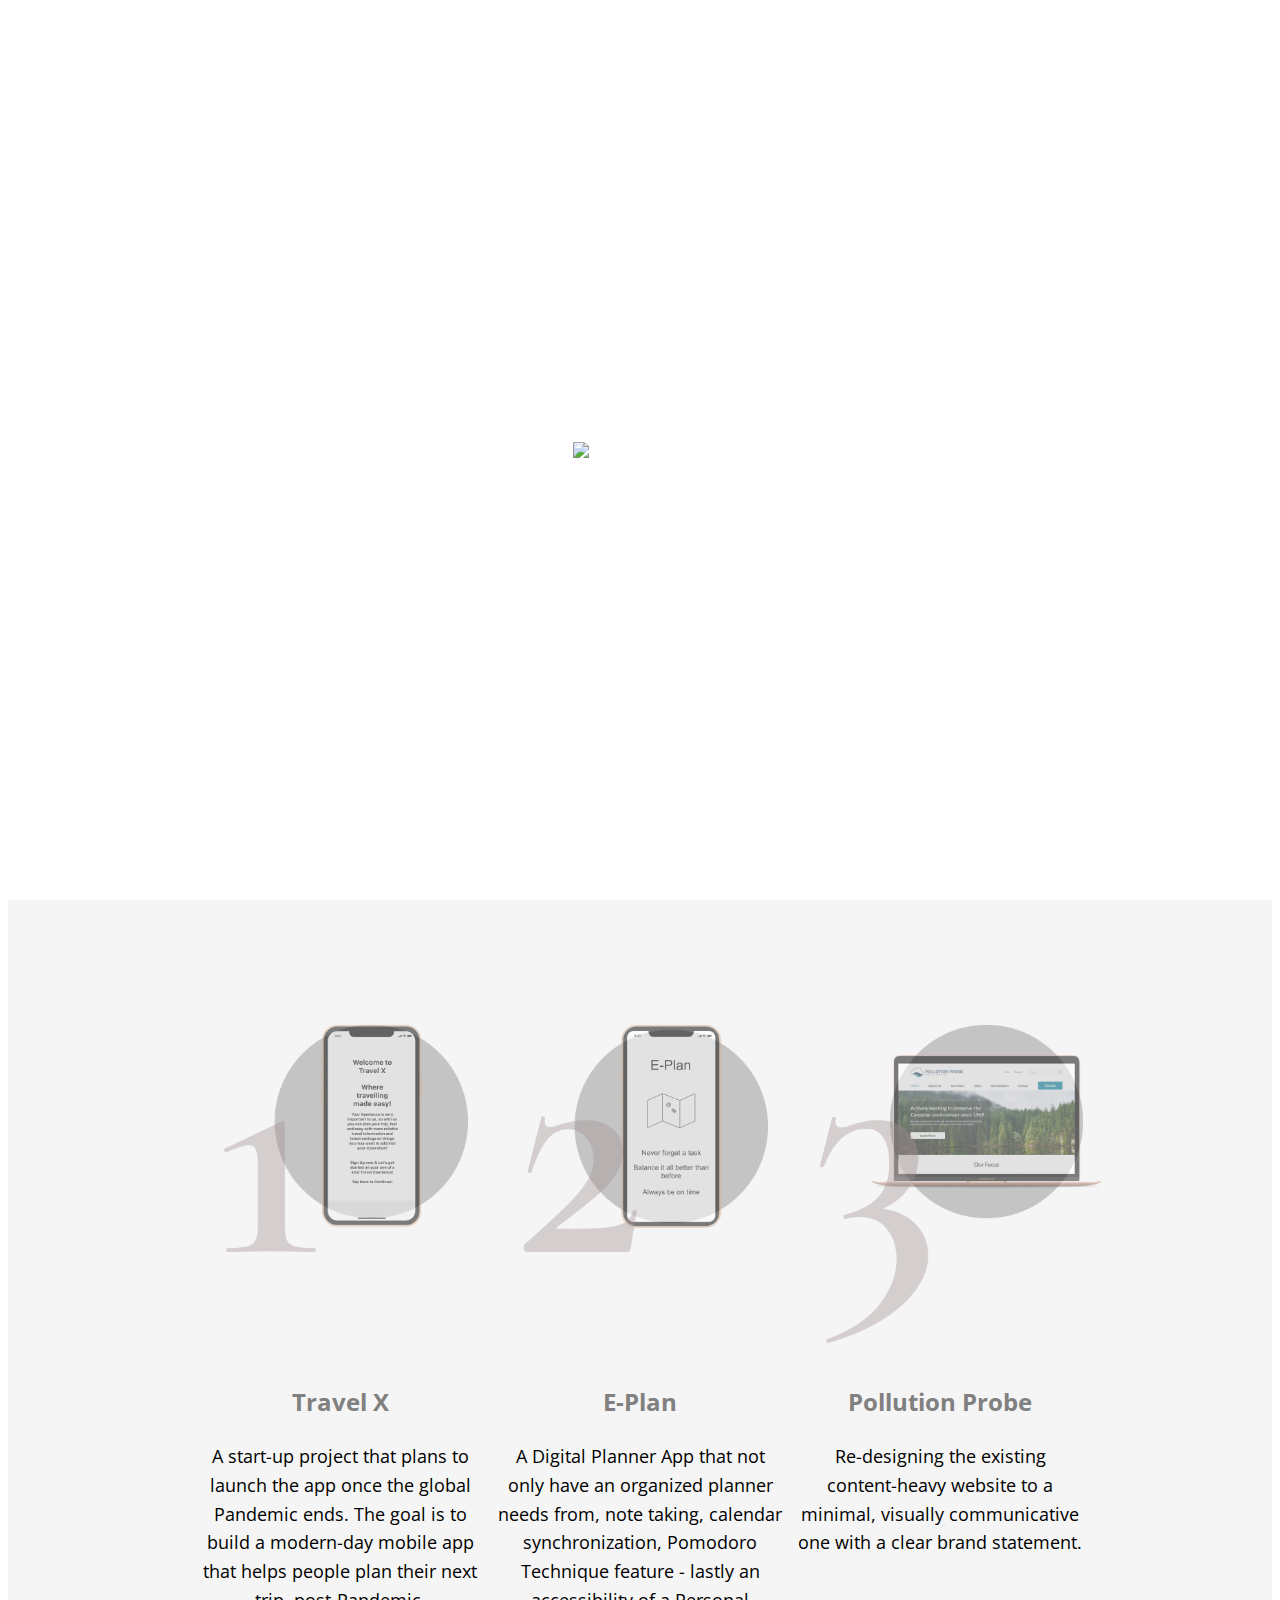
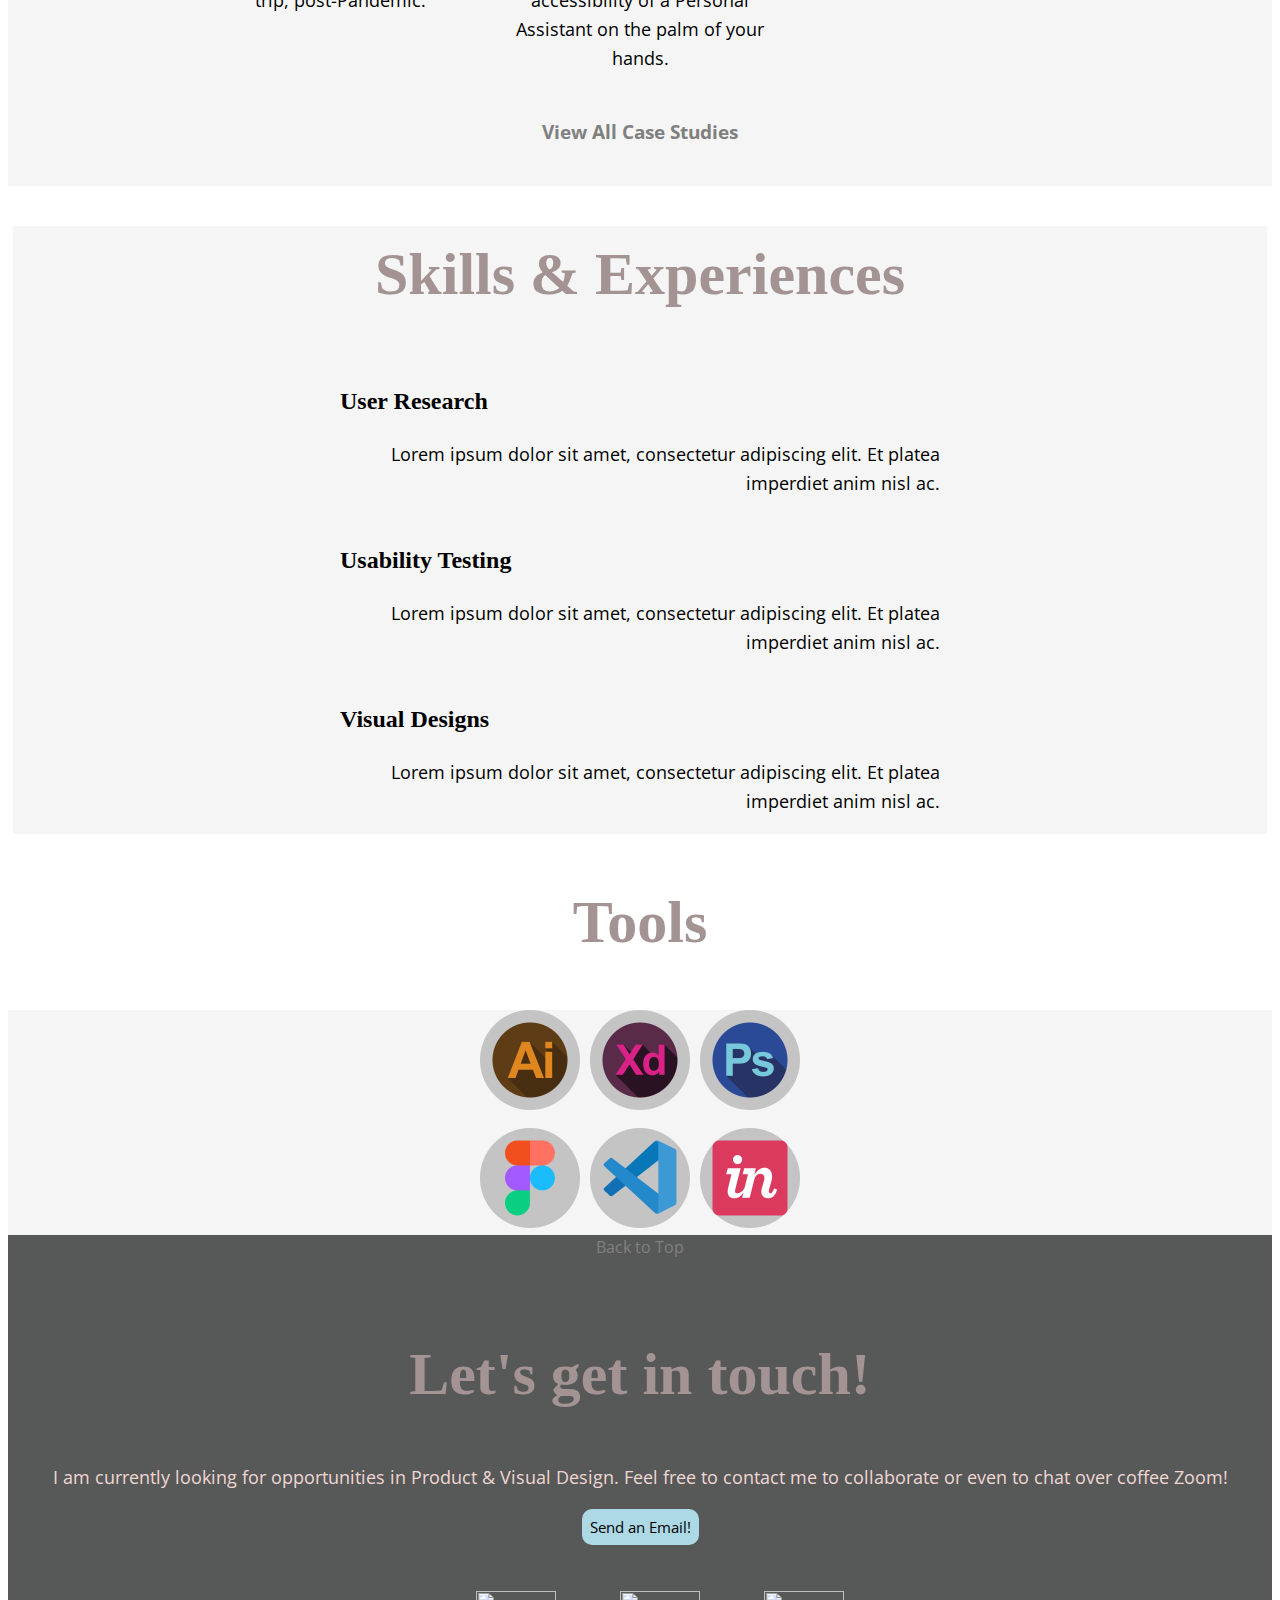
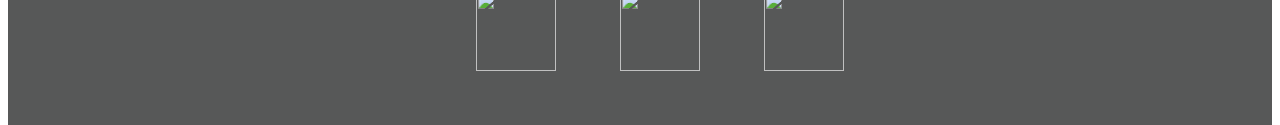
==== commit f9c454b1: "# edits" ====
--- a/index.html
+++ b/index.html
@@ -15,9 +15,9 @@
     </div>
     <div class="nav">
       <ul>
-        <li><a href="about.html">ABOUT</a></li>
-        <li><a href="casestudies.html">CASE STUDIES</a></li>
-        <li><a href="contact.html">CONTACT</a></li>
+        <li><a href="#">ABOUT</a></li>
+        <li><a href="#">CASE STUDIES</a></li>
+        <li><a href="#">CONTACT</a></li>
         <li><a href="https://docs.google.com/document/d/1Q8cBrltF35qJAb-zXMc60awHP8hutRlu6bZ5RbG4I0g/edit?usp=sharing">RESUME</a></li>
       </ul>
     </div>
@@ -44,30 +44,31 @@
                 <div class="flex_item">
                     <img src="images/travel_x_hp.png">
                     <figcaption>
-                    <h2>Travel X</h2>
-                    <p> Lorem ipsum dolor sit amet, consectetur adipiscing elit. Et platea imperdiet anim nisl ac.</p>
+                    <h2><a href="https://carlajayne.github.io/UX_UI_HW_20/">Travel X</a></h2>
+                    <p>  A start-up project that plans to launch the app once the global Pandemic ends. The goal is to build a modern-day mobile app that helps people plan their next trip, post-Pandemic.</p>
                     </figcaption>
                 </div>
                 <div class="flex_item">
                     <img src="images/eplan_hp.png">
                     <figcaption>
-                    <h2>E-Plan</h2>
-                    <p> Lorem ipsum dolor sit amet, consectetur adipiscing elit. Et platea imperdiet anim nisl ac.</p>
+                    <h2><a href="#">E-Plan</a></h2>
+                    <p> A Digital Planner App that not only have an organized planner needs from, note taking, calendar synchronization, Pomodoro Technique feature - lastly an accessibility of a Personal Assistant on the palm of your hands. 
+                    </p>
                     </figcaption></div>
                 <div class="flex_item">
                     <img src="images/pollution_probe_hp.png">
                     <figcaption>
-                    <h2>Pollution Probe</h2>
-                    <p> Lorem ipsum dolor sit amet, consectetur adipiscing elit. Et platea imperdiet anim nisl ac.</p>
+                    <h2><a href="#">Pollution Probe</a></h2>
+                    <p> Re-designing the existing content-heavy website to a minimal, visually communicative one with a clear brand statement.</p>
                     </figcaption></div>
                 </div>
             </div>
-            <h3 style="text-align: center"><a href="casestudies.html">View All Case Studies</a></h3>
+            <h3 style="text-align: center"><a href="#">View All Case Studies</a></h3>
         </section>
     <!-- End Case Studies -->
 
     <!-- Skills and Tools -->
-    <section class="SkillsExperience">
+    <section>
 <section class="Skills">
 <h1 style="text-align: center">Skills & Experiences</h1>
 <div class="mySkills gridContainer1">
@@ -88,7 +89,7 @@
     <!-- End Skills -->
 
     <!--Tools -->
-<section class="myTools">
+<section>
     <h1 style="text-align: center">Tools</h1>
     <div class="myTools gridContainer">
         <div class="grid-item" id="AI">
@@ -110,13 +111,13 @@
             <img src="images/invision.png" alt="Invision">
     </div></div>
 </section>
-</section>
     <!-- End Tools -->
 
     <!-- Footer -->
     <footer>
-        <h3 id="backtop"><a href="#">Back to Top</a></h3>
-        <div class="footertext">
+        <a class="backtop" href="#">Back to Top</a>
+        <br>
+        <br>
         <h1>Let's get in touch!</h1>
         <p class="spill">I am currently looking for opportunities in Product & Visual Design. Feel free to contact me to collaborate or even to chat over coffee Zoom!</p>
         <button>Send an Email!</button></div>
